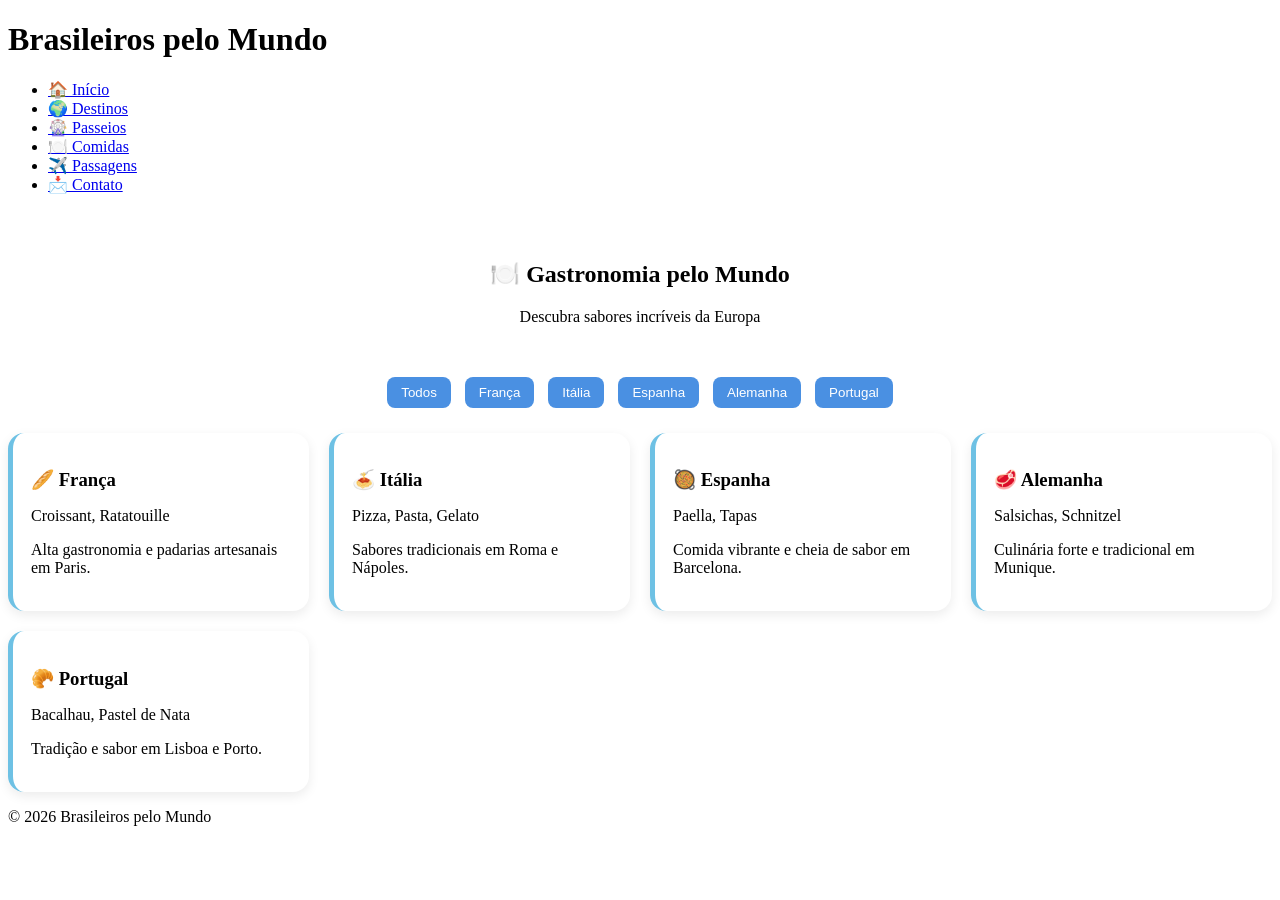
==== comidas.html @ 2f84879d "Add files via upload" ====
<!DOCTYPE html>
<html lang="pt-br">

<head>
<meta charset="UTF-8">
<meta name="viewport" content="width=device-width, initial-scale=1.0">

<title>Comidas - Brasileiros pelo Mundo</title>

<meta name="description" content="Descubra comidas típicas da Europa com o site Brasileiros pelo Mundo.">
<meta name="keywords" content="comidas, gastronomia, europa, turismo, viagens">
<meta name="author" content="Brasileiros pelo Mundo">

<link rel="stylesheet" href="css/style.css">

<style>

/* =========================
   TÍTULO
========================= */

.page-title {
    text-align: center;
    padding: 30px 10px;
}

/* =========================
   FILTRO
========================= */

.filtro {
    text-align: center;
    margin-bottom: 20px;
}

.filtro button {
    margin: 5px;
    padding: 8px 14px;
    border: none;
    border-radius: 8px;
    background: #4a90e2;
    color: white;
    cursor: pointer;
    transition: 0.3s;
}

.filtro button:hover {
    background: #357abd;
}

/* =========================
   GRID
========================= */

.comidas {
    display: grid;
    grid-template-columns: repeat(auto-fit, minmax(260px, 1fr));
    gap: 20px;
}

/* =========================
   CARD
========================= */

.card-comida {
    background: #fff;
    padding: 18px;
    border-radius: 16px;
    box-shadow: 0 4px 12px rgba(0,0,0,0.08);
    transition: all 0.3s ease;
    border-left: 5px solid #6EC1E4;
}

.card-comida:hover {
    transform: translateY(-8px);
    box-shadow: 0 10px 25px rgba(0,0,0,0.12);
}

.card-comida h3 {
    margin-bottom: 10px;
}

/* OCULTAR */
.hidden {
    display: none;
}

</style>

</head>

<body>

<header>
    <h1>Brasileiros pelo Mundo</h1>
</header>

<!-- MENU -->
<nav class="menu">
    <ul>
        <li><a href="index.html">🏠 Início</a></li>
        <li><a href="destinos.html">🌍 Destinos</a></li>
        <li><a href="passeios.html">🎡 Passeios</a></li>
        <li><a href="comidas.html">🍽️ Comidas</a></li>
        <li><a href="passagens.html">✈️ Passagens</a></li>
        <li><a href="contato.html">📩 Contato</a></li>
    </ul>
</nav>

<main>

<div class="page-title">
    <h2>🍽️ Gastronomia pelo Mundo</h2>
    <p>Descubra sabores incríveis da Europa</p>
</div>

<!-- FILTRO -->
<div class="filtro">
    <button onclick="filtrar('todos')">Todos</button>
    <button onclick="filtrar('franca')">França</button>
    <button onclick="filtrar('italia')">Itália</button>
    <button onclick="filtrar('espanha')">Espanha</button>
    <button onclick="filtrar('alemanha')">Alemanha</button>
    <button onclick="filtrar('portugal')">Portugal</button>
</div>

<section class="comidas">

    <div class="card-comida franca">
        <h3>🥖 França</h3>
        <p>Croissant, Ratatouille</p>
        <p>Alta gastronomia e padarias artesanais em Paris.</p>
    </div>

    <div class="card-comida italia">
        <h3>🍝 Itália</h3>
        <p>Pizza, Pasta, Gelato</p>
        <p>Sabores tradicionais em Roma e Nápoles.</p>
    </div>

    <div class="card-comida espanha">
        <h3>🥘 Espanha</h3>
        <p>Paella, Tapas</p>
        <p>Comida vibrante e cheia de sabor em Barcelona.</p>
    </div>

    <div class="card-comida alemanha">
        <h3>🥩 Alemanha</h3>
        <p>Salsichas, Schnitzel</p>
        <p>Culinária forte e tradicional em Munique.</p>
    </div>

    <div class="card-comida portugal">
        <h3>🥐 Portugal</h3>
        <p>Bacalhau, Pastel de Nata</p>
        <p>Tradição e sabor em Lisboa e Porto.</p>
    </div>

</section>

</main>

<footer>
    <p>© 2026 Brasileiros pelo Mundo</p>
</footer>

<script>
function filtrar(pais) {
    const cards = document.querySelectorAll('.card-comida');

    cards.forEach(card => {
        if (pais === 'todos') {
            card.style.display = 'block';
        } else {
            card.style.display = card.classList.contains(pais) ? 'block' : 'none';
        }
    });
}
</script>

</body>
</html>
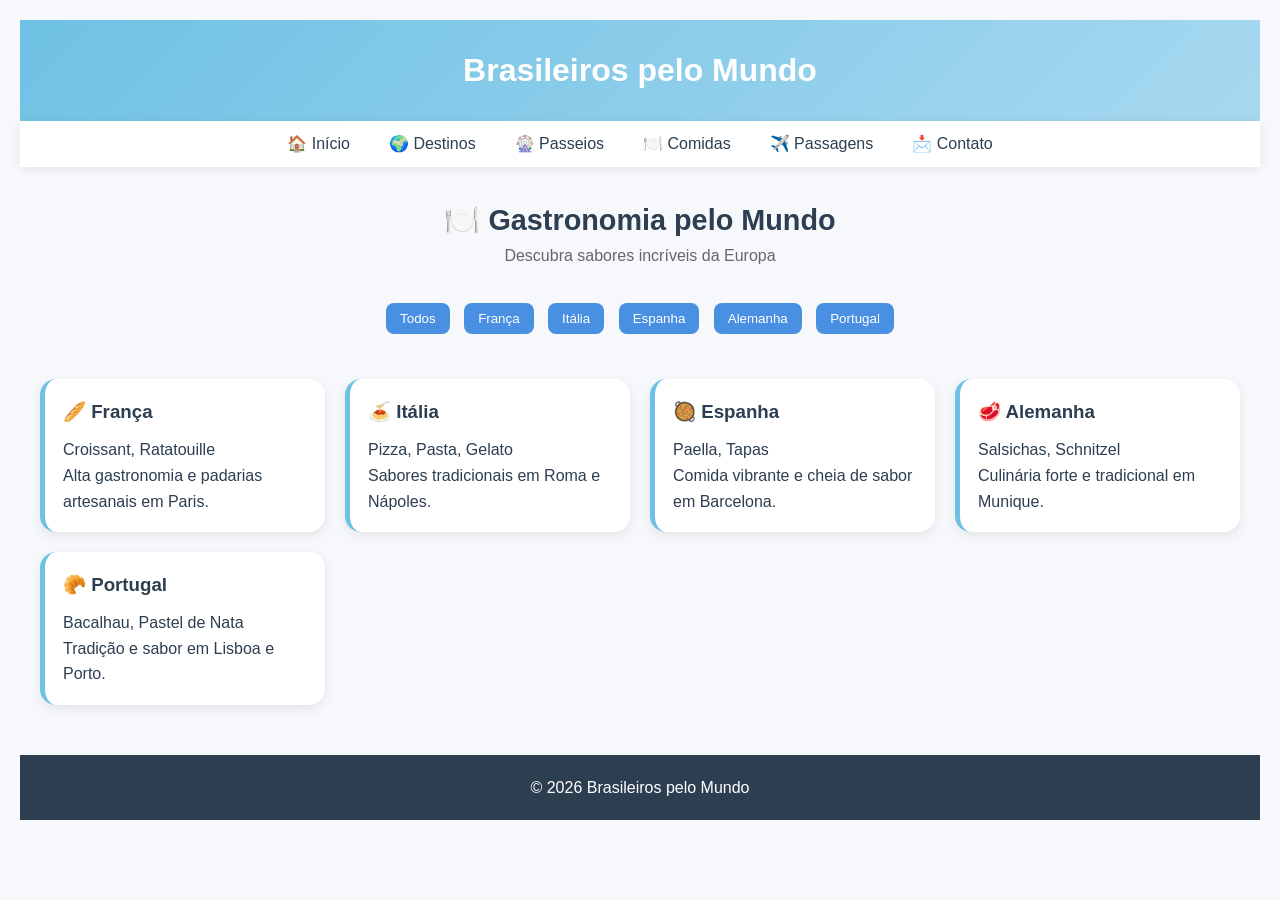
==== commit ff6bba54: "Fix CSS path in all HTML files - change css/style.css to ./style.css" ====
--- a/comidas.html
+++ b/comidas.html
@@ -1,182 +1,182 @@
-<!DOCTYPE html>
-<html lang="pt-br">
-
-<head>
-<meta charset="UTF-8">
-<meta name="viewport" content="width=device-width, initial-scale=1.0">
-
-<title>Comidas - Brasileiros pelo Mundo</title>
-
-<meta name="description" content="Descubra comidas típicas da Europa com o site Brasileiros pelo Mundo.">
-<meta name="keywords" content="comidas, gastronomia, europa, turismo, viagens">
-<meta name="author" content="Brasileiros pelo Mundo">
-
-<link rel="stylesheet" href="css/style.css">
-
-<style>
-
-/* =========================
-   TÍTULO
-========================= */
-
-.page-title {
-    text-align: center;
-    padding: 30px 10px;
-}
-
-/* =========================
-   FILTRO
-========================= */
-
-.filtro {
-    text-align: center;
-    margin-bottom: 20px;
-}
-
-.filtro button {
-    margin: 5px;
-    padding: 8px 14px;
-    border: none;
-    border-radius: 8px;
-    background: #4a90e2;
-    color: white;
-    cursor: pointer;
-    transition: 0.3s;
-}
-
-.filtro button:hover {
-    background: #357abd;
-}
-
-/* =========================
-   GRID
-========================= */
-
-.comidas {
-    display: grid;
-    grid-template-columns: repeat(auto-fit, minmax(260px, 1fr));
-    gap: 20px;
-}
-
-/* =========================
-   CARD
-========================= */
-
-.card-comida {
-    background: #fff;
-    padding: 18px;
-    border-radius: 16px;
-    box-shadow: 0 4px 12px rgba(0,0,0,0.08);
-    transition: all 0.3s ease;
-    border-left: 5px solid #6EC1E4;
-}
-
-.card-comida:hover {
-    transform: translateY(-8px);
-    box-shadow: 0 10px 25px rgba(0,0,0,0.12);
-}
-
-.card-comida h3 {
-    margin-bottom: 10px;
-}
-
-/* OCULTAR */
-.hidden {
-    display: none;
-}
-
-</style>
-
-</head>
-
-<body>
-
-<header>
-    <h1>Brasileiros pelo Mundo</h1>
-</header>
-
-<!-- MENU -->
-<nav class="menu">
-    <ul>
-        <li><a href="index.html">🏠 Início</a></li>
-        <li><a href="destinos.html">🌍 Destinos</a></li>
-        <li><a href="passeios.html">🎡 Passeios</a></li>
-        <li><a href="comidas.html">🍽️ Comidas</a></li>
-        <li><a href="passagens.html">✈️ Passagens</a></li>
-        <li><a href="contato.html">📩 Contato</a></li>
-    </ul>
-</nav>
-
-<main>
-
-<div class="page-title">
-    <h2>🍽️ Gastronomia pelo Mundo</h2>
-    <p>Descubra sabores incríveis da Europa</p>
-</div>
-
-<!-- FILTRO -->
-<div class="filtro">
-    <button onclick="filtrar('todos')">Todos</button>
-    <button onclick="filtrar('franca')">França</button>
-    <button onclick="filtrar('italia')">Itália</button>
-    <button onclick="filtrar('espanha')">Espanha</button>
-    <button onclick="filtrar('alemanha')">Alemanha</button>
-    <button onclick="filtrar('portugal')">Portugal</button>
-</div>
-
-<section class="comidas">
-
-    <div class="card-comida franca">
-        <h3>🥖 França</h3>
-        <p>Croissant, Ratatouille</p>
-        <p>Alta gastronomia e padarias artesanais em Paris.</p>
-    </div>
-
-    <div class="card-comida italia">
-        <h3>🍝 Itália</h3>
-        <p>Pizza, Pasta, Gelato</p>
-        <p>Sabores tradicionais em Roma e Nápoles.</p>
-    </div>
-
-    <div class="card-comida espanha">
-        <h3>🥘 Espanha</h3>
-        <p>Paella, Tapas</p>
-        <p>Comida vibrante e cheia de sabor em Barcelona.</p>
-    </div>
-
-    <div class="card-comida alemanha">
-        <h3>🥩 Alemanha</h3>
-        <p>Salsichas, Schnitzel</p>
-        <p>Culinária forte e tradicional em Munique.</p>
-    </div>
-
-    <div class="card-comida portugal">
-        <h3>🥐 Portugal</h3>
-        <p>Bacalhau, Pastel de Nata</p>
-        <p>Tradição e sabor em Lisboa e Porto.</p>
-    </div>
-
-</section>
-
-</main>
-
-<footer>
-    <p>© 2026 Brasileiros pelo Mundo</p>
-</footer>
-
-<script>
-function filtrar(pais) {
-    const cards = document.querySelectorAll('.card-comida');
-
-    cards.forEach(card => {
-        if (pais === 'todos') {
-            card.style.display = 'block';
-        } else {
-            card.style.display = card.classList.contains(pais) ? 'block' : 'none';
-        }
-    });
-}
-</script>
-
-</body>
+<!DOCTYPE html>
+<html lang="pt-br">
+
+<head>
+<meta charset="UTF-8">
+<meta name="viewport" content="width=device-width, initial-scale=1.0">
+
+<title>Comidas - Brasileiros pelo Mundo</title>
+
+<meta name="description" content="Descubra comidas típicas da Europa com o site Brasileiros pelo Mundo.">
+<meta name="keywords" content="comidas, gastronomia, europa, turismo, viagens">
+<meta name="author" content="Brasileiros pelo Mundo">
+
+<link rel="stylesheet" href="./style.css">
+
+<style>
+
+/* =========================
+   TÍTULO
+========================= */
+
+.page-title {
+    text-align: center;
+    padding: 30px 10px;
+}
+
+/* =========================
+   FILTRO
+========================= */
+
+.filtro {
+    text-align: center;
+    margin-bottom: 20px;
+}
+
+.filtro button {
+    margin: 5px;
+    padding: 8px 14px;
+    border: none;
+    border-radius: 8px;
+    background: #4a90e2;
+    color: white;
+    cursor: pointer;
+    transition: 0.3s;
+}
+
+.filtro button:hover {
+    background: #357abd;
+}
+
+/* =========================
+   GRID
+========================= */
+
+.comidas {
+    display: grid;
+    grid-template-columns: repeat(auto-fit, minmax(260px, 1fr));
+    gap: 20px;
+}
+
+/* =========================
+   CARD
+========================= */
+
+.card-comida {
+    background: #fff;
+    padding: 18px;
+    border-radius: 16px;
+    box-shadow: 0 4px 12px rgba(0,0,0,0.08);
+    transition: all 0.3s ease;
+    border-left: 5px solid #6EC1E4;
+}
+
+.card-comida:hover {
+    transform: translateY(-8px);
+    box-shadow: 0 10px 25px rgba(0,0,0,0.12);
+}
+
+.card-comida h3 {
+    margin-bottom: 10px;
+}
+
+/* OCULTAR */
+.hidden {
+    display: none;
+}
+
+</style>
+
+</head>
+
+<body>
+
+<header>
+    <h1>Brasileiros pelo Mundo</h1>
+</header>
+
+<!-- MENU -->
+<nav class="menu">
+    <ul>
+        <li><a href="index.html">🏠 Início</a></li>
+        <li><a href="destinos.html">🌍 Destinos</a></li>
+        <li><a href="passeios.html">🎡 Passeios</a></li>
+        <li><a href="comidas.html">🍽️ Comidas</a></li>
+        <li><a href="passagens.html">✈️ Passagens</a></li>
+        <li><a href="contato.html">📩 Contato</a></li>
+    </ul>
+</nav>
+
+<main>
+
+<div class="page-title">
+    <h2>🍽️ Gastronomia pelo Mundo</h2>
+    <p>Descubra sabores incríveis da Europa</p>
+</div>
+
+<!-- FILTRO -->
+<div class="filtro">
+    <button onclick="filtrar('todos')">Todos</button>
+    <button onclick="filtrar('franca')">França</button>
+    <button onclick="filtrar('italia')">Itália</button>
+    <button onclick="filtrar('espanha')">Espanha</button>
+    <button onclick="filtrar('alemanha')">Alemanha</button>
+    <button onclick="filtrar('portugal')">Portugal</button>
+</div>
+
+<section class="comidas">
+
+    <div class="card-comida franca">
+        <h3>🥖 França</h3>
+        <p>Croissant, Ratatouille</p>
+        <p>Alta gastronomia e padarias artesanais em Paris.</p>
+    </div>
+
+    <div class="card-comida italia">
+        <h3>🍝 Itália</h3>
+        <p>Pizza, Pasta, Gelato</p>
+        <p>Sabores tradicionais em Roma e Nápoles.</p>
+    </div>
+
+    <div class="card-comida espanha">
+        <h3>🥘 Espanha</h3>
+        <p>Paella, Tapas</p>
+        <p>Comida vibrante e cheia de sabor em Barcelona.</p>
+    </div>
+
+    <div class="card-comida alemanha">
+        <h3>🥩 Alemanha</h3>
+        <p>Salsichas, Schnitzel</p>
+        <p>Culinária forte e tradicional em Munique.</p>
+    </div>
+
+    <div class="card-comida portugal">
+        <h3>🥐 Portugal</h3>
+        <p>Bacalhau, Pastel de Nata</p>
+        <p>Tradição e sabor em Lisboa e Porto.</p>
+    </div>
+
+</section>
+
+</main>
+
+<footer>
+    <p>© 2026 Brasileiros pelo Mundo</p>
+</footer>
+
+<script>
+function filtrar(pais) {
+    const cards = document.querySelectorAll('.card-comida');
+
+    cards.forEach(card => {
+        if (pais === 'todos') {
+            card.style.display = 'block';
+        } else {
+            card.style.display = card.classList.contains(pais) ? 'block' : 'none';
+        }
+    });
+}
+</script>
+
+</body>
 </html>
--- a/style.css
+++ b/style.css
@@ -0,0 +1,296 @@
+/* =========================
+   RESET BÁSICO
+========================= */
+
+* {
+    margin: 0;
+    padding: 0;
+    box-sizing: border-box;
+    font-family: Arial, Helvetica, sans-serif;
+}
+
+body {
+    margin: 0;
+    padding: 20px;
+    background: #f6f8fb;
+    color: #2c3e50;
+    line-height: 1.6;
+}
+
+/* =========================
+   HEADER
+========================= */
+
+header {
+    background: linear-gradient(135deg, #6EC1E4, #A7D8F0);
+    color: white;
+    text-align: center;
+    padding: 25px 15px;
+}
+
+header h1 {
+    font-size: 2rem;
+}
+
+header p {
+    margin-top: 5px;
+    opacity: 0.9;
+}
+
+/* =========================
+   MENU
+========================= */
+
+.menu {
+    background: white;
+    display: flex;
+    justify-content: center;
+    padding: 10px;
+    box-shadow: 0 2px 10px rgba(0,0,0,0.08);
+}
+
+.menu ul {
+    list-style: none;
+    display: flex;
+    flex-wrap: wrap;
+    gap: 15px;
+}
+
+.menu a {
+    text-decoration: none;
+    color: #2c3e50;
+    padding: 8px 12px;
+    border-radius: 8px;
+    transition: 0.3s;
+}
+
+.menu a:hover {
+    background: #6EC1E4;
+    color: white;
+}
+
+/* =========================
+   HERO
+========================= */
+
+.hero {
+    position: relative;
+    width: 100%;
+    height: 420px;
+    overflow: hidden;
+    margin-bottom: 20px;
+}
+
+.hero img {
+    width: 100%;
+    height: 100%;
+    object-fit: cover;
+    filter: brightness(70%);
+}
+
+.hero-text {
+    position: absolute;
+    top: 50%;
+    left: 50%;
+    transform: translate(-50%, -50%);
+    text-align: center;
+    color: white;
+    width: 90%;
+}
+
+.hero-text h2 {
+    font-size: 2.2rem;
+    margin-bottom: 10px;
+}
+
+.hero-text p {
+    font-size: 1.1rem;
+}
+
+/* =========================
+   BOTÃO
+========================= */
+
+.btn {
+    display: inline-block;
+    margin-top: 15px;
+    padding: 10px 18px;
+    background: #6EC1E4;
+    color: white;
+    border-radius: 8px;
+    text-decoration: none;
+    transition: 0.3s;
+}
+
+.btn:hover {
+    background: #4fa8d1;
+}
+
+/* =========================
+   TÍTULOS
+========================= */
+
+.page-title {
+    text-align: center;
+    padding: 30px 15px;
+}
+
+.page-title h2 {
+    font-size: 1.8rem;
+}
+
+.page-title p {
+    color: #666;
+}
+
+/* =========================
+   CARDS / GRID
+========================= */
+
+.paises,
+.passeios,
+.comidas {
+    display: grid;
+    grid-template-columns: repeat(auto-fit, minmax(250px, 1fr));
+    gap: 20px;
+    padding: 20px;
+}
+
+.card-pais,
+.card-passeio,
+.card-comida,
+.info-box {
+    background: white;
+    padding: 18px;
+    border-radius: 14px;
+    box-shadow: 0 4px 12px rgba(0,0,0,0.08);
+    transition: 0.3s;
+}
+
+.card-pais:hover,
+.card-passeio:hover,
+.card-comida:hover,
+.info-box:hover {
+    transform: translateY(-5px);
+}
+
+/* =========================
+   BOTÕES
+========================= */
+
+button {
+    background: #6EC1E4;
+    color: white;
+    border: none;
+    padding: 8px 12px;
+    border-radius: 8px;
+    cursor: pointer;
+    margin-top: 10px;
+}
+
+button:hover {
+    background: #4fa8d1;
+}
+
+/* =========================
+   OCULTAR JS
+========================= */
+
+.oculto,
+.hidden {
+    display: none;
+}
+
+/* =========================
+   FORMULÁRIO
+========================= */
+
+form {
+    max-width: 500px;
+    margin: 20px auto;
+    display: flex;
+    flex-direction: column;
+    gap: 10px;
+}
+
+input, textarea {
+    padding: 10px;
+    border-radius: 8px;
+    border: 1px solid #ccc;
+}
+
+/* =========================
+   IMAGENS
+========================= */
+
+section img {
+    width: 220px;
+    height: 160px;
+    object-fit: cover;
+    margin: 5px;
+    border-radius: 10px;
+}
+
+/* =========================
+   FOOTER
+========================= */
+
+footer {
+    text-align: center;
+    padding: 20px;
+    background: #2c3e50;
+    color: white;
+    margin-top: 30px;
+}
+
+/* =========================
+   RESPONSIVO TABLET
+========================= */
+
+@media (max-width: 1024px) {
+    body {
+        padding: 15px;
+    }
+
+    section img {
+        width: 45%;
+        height: auto;
+    }
+
+    .menu ul {
+        justify-content: center;
+        flex-wrap: wrap;
+    }
+}
+
+/* =========================
+   RESPONSIVO MOBILE
+========================= */
+
+@media (max-width: 768px) {
+    body {
+        padding: 10px;
+    }
+
+    .hero {
+        height: 300px;
+    }
+
+    .hero-text h2 {
+        font-size: 1.5rem;
+    }
+
+    h1, h2 {
+        text-align: center;
+    }
+
+    section img {
+        width: 100%;
+        height: auto;
+    }
+
+    .menu ul {
+        flex-direction: column;
+        align-items: center;
+    }
+}
